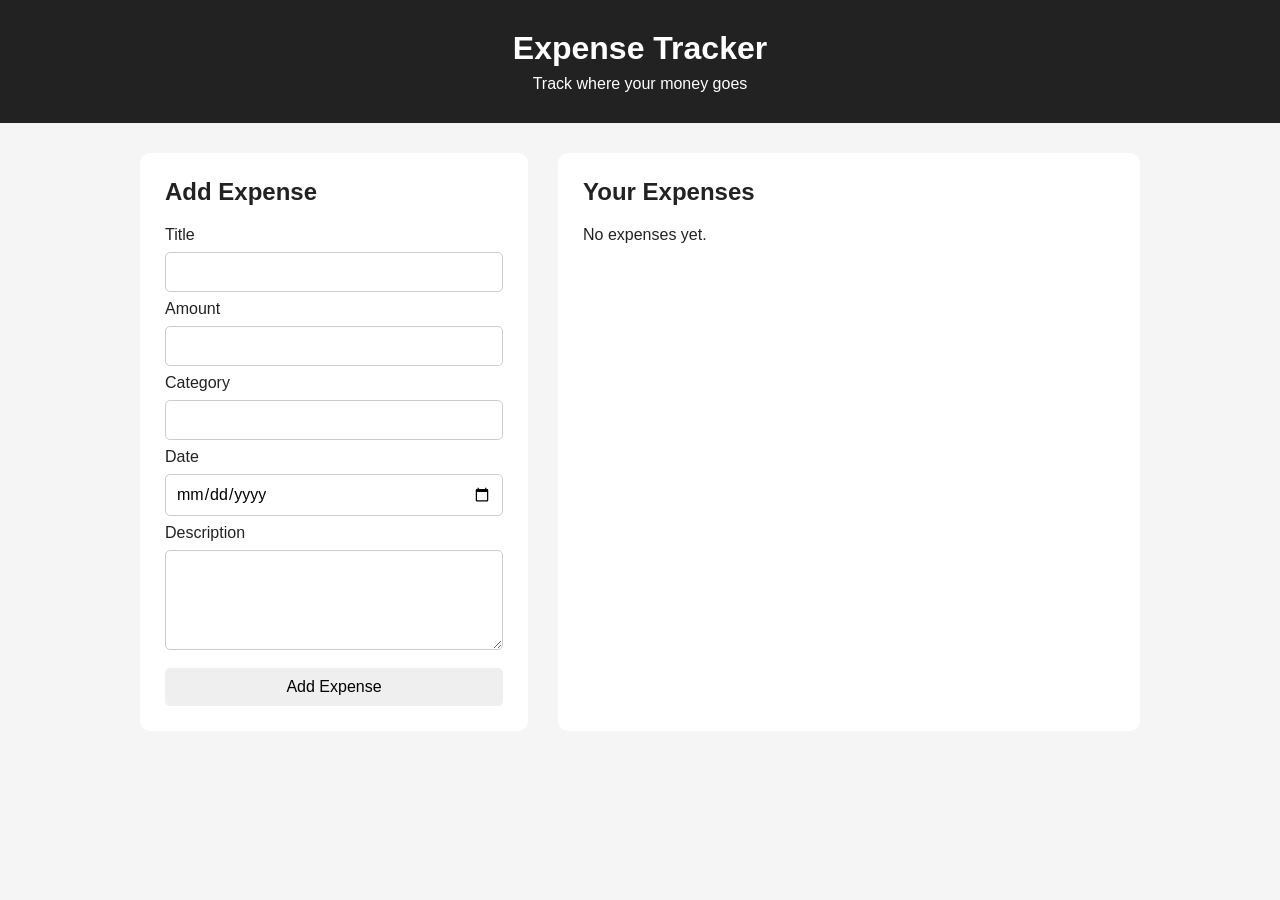
==== frontend/index.html @ ab2c2531 "Build basic CRUD with frontend" ====
<!DOCTYPE html>
<html lang="en">
<head>
    <meta charset="UTF-8">
    <meta name="viewport" content="width=device-width, initial-scale=1.0">
    <title>Expense Tracker</title>

    <link rel="stylesheet" href="style.css">
</head>

<body>

    <header>
        <h1>Expense Tracker</h1>
        <p>Track where your money goes</p>
    </header>

    <main>

        <section>
            <h2>Add Expense</h2>

            <form id="expense-form">

                <label for="title">Title</label>
                <input
                    type="text"
                    id="title"
                    name="title"
                    required
                >

                <label for="amount">Amount</label>
                <input
                    type="number"
                    id="amount"
                    name="amount"
                    step="0.01"
                    required
                >

                <label for="category">Category</label>
                <input
                    type="text"
                    id="category"
                    name="category"
                    required
                >

                <label for="date">Date</label>
                <input
                    type="date"
                    id="date"
                    name="date"
                    required
                >

                <label for="description">Description</label>
                <textarea
                    id="description"
                    name="description"
                ></textarea>

                <button type="submit">Add Expense</button>

            </form>
        </section>


        <section>
            <h2>Your Expenses</h2>

            <div id="expense-list">
                <p>No expenses yet.</p>
            </div>

        </section>

    </main>

    <script src="script.js"></script>

</body>
</html>
---- frontend/style.css ----
* {
    box-sizing: border-box;
    margin: 0;
    padding: 0;
}

body {
    font-family: Arial, sans-serif;
    background: #f5f5f5;
    color: #222;
}

header {
    text-align: center;
    padding: 30px 20px;
    background: #222;
    color: white;
}

header h1 {
    margin-bottom: 8px;
}

main {
    width: 90%;
    max-width: 1000px;
    margin: 30px auto;

    display: grid;
    grid-template-columns: 1fr 1.5fr;
    gap: 30px;
}

section {
    background: white;
    padding: 25px;
    border-radius: 10px;
}

section h2 {
    margin-bottom: 20px;
}

form {
    display: flex;
    flex-direction: column;
    gap: 8px;
}

input,
textarea,
button {
    font: inherit;
}

input,
textarea {
    padding: 10px;
    border: 1px solid #ccc;
    border-radius: 5px;
}

textarea {
    min-height: 100px;
    resize: vertical;
}

button {
    margin-top: 10px;
    padding: 10px;
    border: none;
    border-radius: 5px;
    cursor: pointer;
}

#expense-list {
    display: flex;
    flex-direction: column;
    gap: 12px;
}

@media (max-width: 700px) {
    main {
        grid-template-columns: 1fr;
    }
}
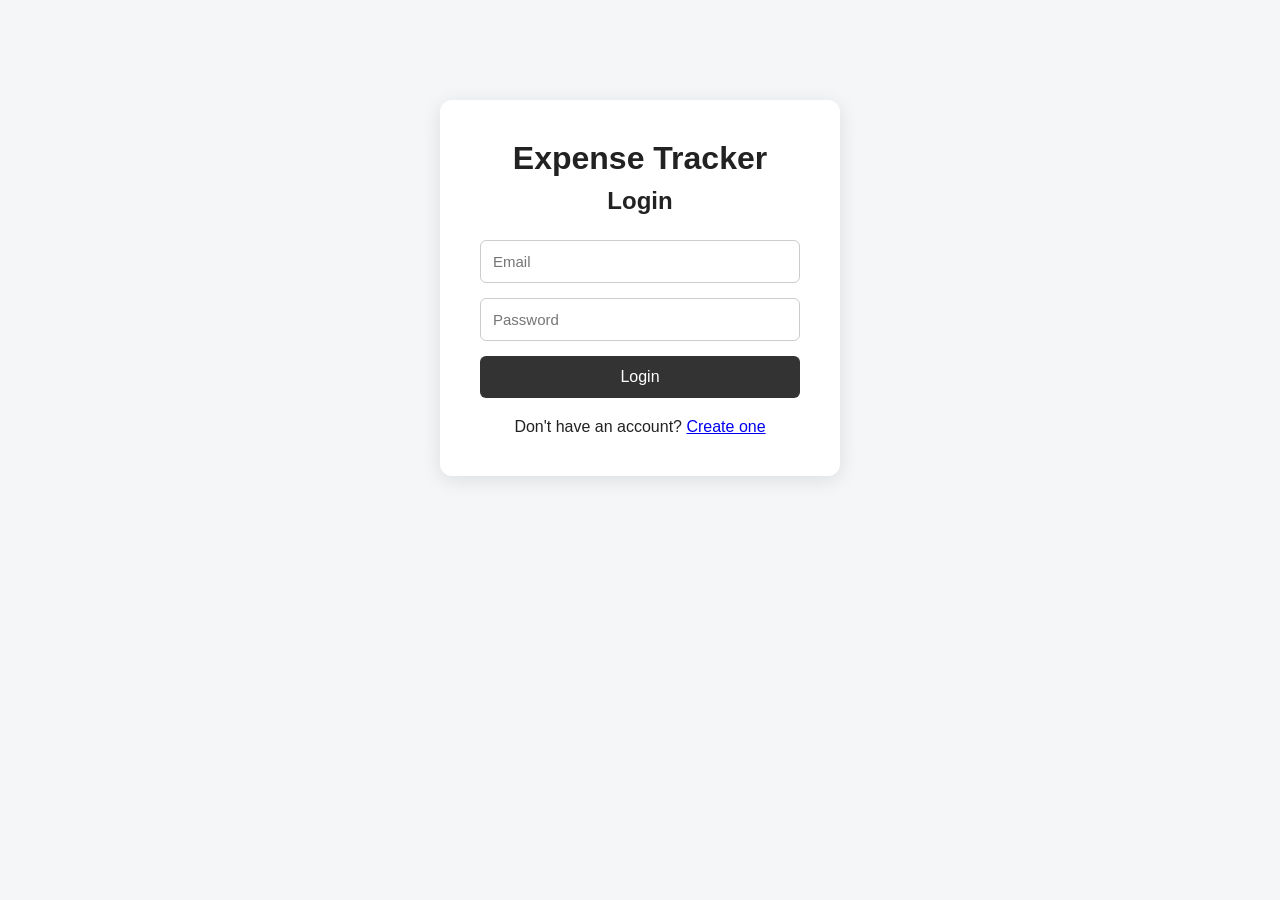
==== commit 9fcc7b22: "Add authentication and complete expense CRUD" ====
--- a/frontend/index.html
+++ b/frontend/index.html
@@ -1,8 +1,10 @@
 <!DOCTYPE html>
 <html lang="en">
+
 <head>
     <meta charset="UTF-8">
     <meta name="viewport" content="width=device-width, initial-scale=1.0">
+
     <title>Expense Tracker</title>
 
     <link rel="stylesheet" href="style.css">
@@ -10,75 +12,111 @@
 
 <body>
 
-    <header>
-        <h1>Expense Tracker</h1>
-        <p>Track where your money goes</p>
+    <!-- Header -->
+    <header class="header">
+
+        <div>
+            <h1>Expense Tracker</h1>
+            <p>Manage your expenses easily</p>
+        </div>
+
+        <button onclick="logout()">
+            Logout
+        </button>
+
     </header>
 
+
+    <!-- Add / Edit Expense -->
     <main>
 
-        <section>
+        <section class="expense-form">
+
             <h2>Add Expense</h2>
 
-            <form id="expense-form">
+            <!-- Used internally when editing -->
+            <input
+                id="editId"
+                type="hidden"
+            >
 
-                <label for="title">Title</label>
+            <div class="form-group">
+
                 <input
+                    id="title"
                     type="text"
-                    id="title"
-                    name="title"
-                    required
+                    placeholder="Expense title"
                 >
 
-                <label for="amount">Amount</label>
                 <input
+                    id="amount"
                     type="number"
-                    id="amount"
-                    name="amount"
+                    placeholder="Amount"
                     step="0.01"
-                    required
                 >
 
-                <label for="category">Category</label>
                 <input
+                    id="category"
                     type="text"
-                    id="category"
-                    name="category"
-                    required
+                    placeholder="Category"
                 >
 
-                <label for="date">Date</label>
                 <input
+                    id="date"
                     type="date"
-                    id="date"
-                    name="date"
-                    required
                 >
 
-                <label for="description">Description</label>
-                <textarea
+                <input
                     id="description"
-                    name="description"
-                ></textarea>
+                    type="text"
+                    placeholder="Description"
+                >
 
-                <button type="submit">Add Expense</button>
+            </div>
 
-            </form>
+            <button
+                id="addButton"
+                onclick="handleAddExpense()"
+            >
+                Add Expense
+            </button>
+
+            <button
+                onclick="clearExpenseForm()"
+            >
+                Clear
+            </button>
+
         </section>
 
 
-        <section>
-            <h2>Your Expenses</h2>
+        <!-- Expenses -->
+        <section class="expense-list">
 
-            <div id="expense-list">
-                <p>No expenses yet.</p>
+            <div class="section-header">
+
+                <h2>My Expenses</h2>
+
+                <button onclick="loadExpenses()">
+                    Refresh
+                </button>
+
             </div>
+
+            <div id="expenses"></div>
 
         </section>
 
     </main>
 
+
     <script src="script.js"></script>
+    <script>
+    if (!localStorage.getItem("token")) {
+        window.location.href = "login.html";
+    }
+    </script>
 
 </body>
+
 </html>
--- a/frontend/style.css
+++ b/frontend/style.css
@@ -6,81 +6,232 @@
 
 body {
     font-family: Arial, sans-serif;
-    background: #f5f5f5;
+    background: #f4f6f8;
     color: #222;
 }
 
-header {
+
+/* =========================
+   AUTH PAGES
+   ========================= */
+
+.auth-container {
+    width: 400px;
+    margin: 100px auto;
+    padding: 40px;
+    background: white;
+    border-radius: 12px;
+    box-shadow: 0 4px 20px rgba(0, 0, 0, 0.1);
     text-align: center;
-    padding: 30px 20px;
-    background: #222;
-    color: white;
-}
-
-header h1 {
-    margin-bottom: 8px;
-}
+}
+
+.auth-container h1 {
+    margin-bottom: 10px;
+}
+
+.auth-container h2 {
+    margin-bottom: 25px;
+}
+
+.auth-container input {
+    width: 100%;
+    padding: 12px;
+    margin-bottom: 15px;
+    border: 1px solid #ccc;
+    border-radius: 6px;
+    font-size: 15px;
+}
+
+.auth-container button {
+    width: 100%;
+    padding: 12px;
+    border: none;
+    border-radius: 6px;
+    background: #333;
+    color: white;
+    font-size: 16px;
+    cursor: pointer;
+}
+
+.auth-container button:hover {
+    background: #555;
+}
+
+.auth-container p {
+    margin-top: 20px;
+}
+
+
+/* =========================
+   MAIN HEADER
+   ========================= */
+
+.header {
+    background: white;
+    padding: 25px 40px;
+    display: flex;
+    justify-content: space-between;
+    align-items: center;
+    box-shadow: 0 2px 8px rgba(0, 0, 0, 0.08);
+}
+
+.header h1 {
+    margin-bottom: 5px;
+}
+
+.header p {
+    color: #666;
+}
+
+.header button {
+    padding: 10px 18px;
+    border: none;
+    border-radius: 6px;
+    background: #333;
+    color: white;
+    cursor: pointer;
+}
+
+
+/* =========================
+   MAIN CONTENT
+   ========================= */
 
 main {
     width: 90%;
     max-width: 1000px;
     margin: 30px auto;
-
+}
+
+
+/* =========================
+   EXPENSE FORM
+   ========================= */
+
+.expense-form {
+    background: white;
+    padding: 25px;
+    border-radius: 12px;
+    box-shadow: 0 3px 15px rgba(0, 0, 0, 0.08);
+    margin-bottom: 30px;
+}
+
+.expense-form h2 {
+    margin-bottom: 20px;
+}
+
+.form-group {
     display: grid;
-    grid-template-columns: 1fr 1.5fr;
-    gap: 30px;
-}
-
-section {
+    grid-template-columns: repeat(2, 1fr);
+    gap: 15px;
+    margin-bottom: 20px;
+}
+
+.form-group input {
+    padding: 12px;
+    border: 1px solid #ccc;
+    border-radius: 6px;
+    font-size: 15px;
+}
+
+.expense-form button {
+    padding: 10px 18px;
+    margin-right: 8px;
+    border: none;
+    border-radius: 6px;
+    background: #333;
+    color: white;
+    cursor: pointer;
+}
+
+.expense-form button:hover {
+    background: #555;
+}
+
+
+/* =========================
+   EXPENSE LIST
+   ========================= */
+
+.expense-list {
     background: white;
     padding: 25px;
+    border-radius: 12px;
+    box-shadow: 0 3px 15px rgba(0, 0, 0, 0.08);
+}
+
+.section-header {
+    display: flex;
+    justify-content: space-between;
+    align-items: center;
+    margin-bottom: 20px;
+}
+
+.section-header button {
+    padding: 10px 16px;
+    border: none;
+    border-radius: 6px;
+    background: #333;
+    color: white;
+    cursor: pointer;
+}
+
+
+/* =========================
+   EXPENSE CARD
+   ========================= */
+
+.expense-card {
+    border: 1px solid #ddd;
     border-radius: 10px;
-}
-
-section h2 {
-    margin-bottom: 20px;
-}
-
-form {
-    display: flex;
-    flex-direction: column;
-    gap: 8px;
-}
-
-input,
-textarea,
-button {
-    font: inherit;
-}
-
-input,
-textarea {
-    padding: 10px;
-    border: 1px solid #ccc;
+    padding: 20px;
+    margin-bottom: 15px;
+}
+
+.expense-card h3 {
+    margin-bottom: 10px;
+}
+
+.expense-card p {
+    margin-bottom: 6px;
+}
+
+.expense-card button {
+    padding: 8px 14px;
+    margin-top: 12px;
+    margin-right: 8px;
+    border: none;
     border-radius: 5px;
-}
-
-textarea {
-    min-height: 100px;
-    resize: vertical;
-}
-
-button {
-    margin-top: 10px;
-    padding: 10px;
-    border: none;
-    border-radius: 5px;
-    cursor: pointer;
-}
-
-#expense-list {
-    display: flex;
-    flex-direction: column;
-    gap: 12px;
-}
-
-@media (max-width: 700px) {
+    background: #333;
+    color: white;
+    cursor: pointer;
+}
+
+.expense-card button:hover {
+    background: #555;
+}
+
+
+/* =========================
+   MOBILE
+   ========================= */
+
+@media (max-width: 600px) {
+
+    .auth-container {
+        width: 90%;
+        margin: 50px auto;
+    }
+
+    .form-group {
+        grid-template-columns: 1fr;
+    }
+
+    .header {
+        padding: 20px;
+    }
+
     main {
-        grid-template-columns: 1fr;
+        width: 95%;
     }
 }
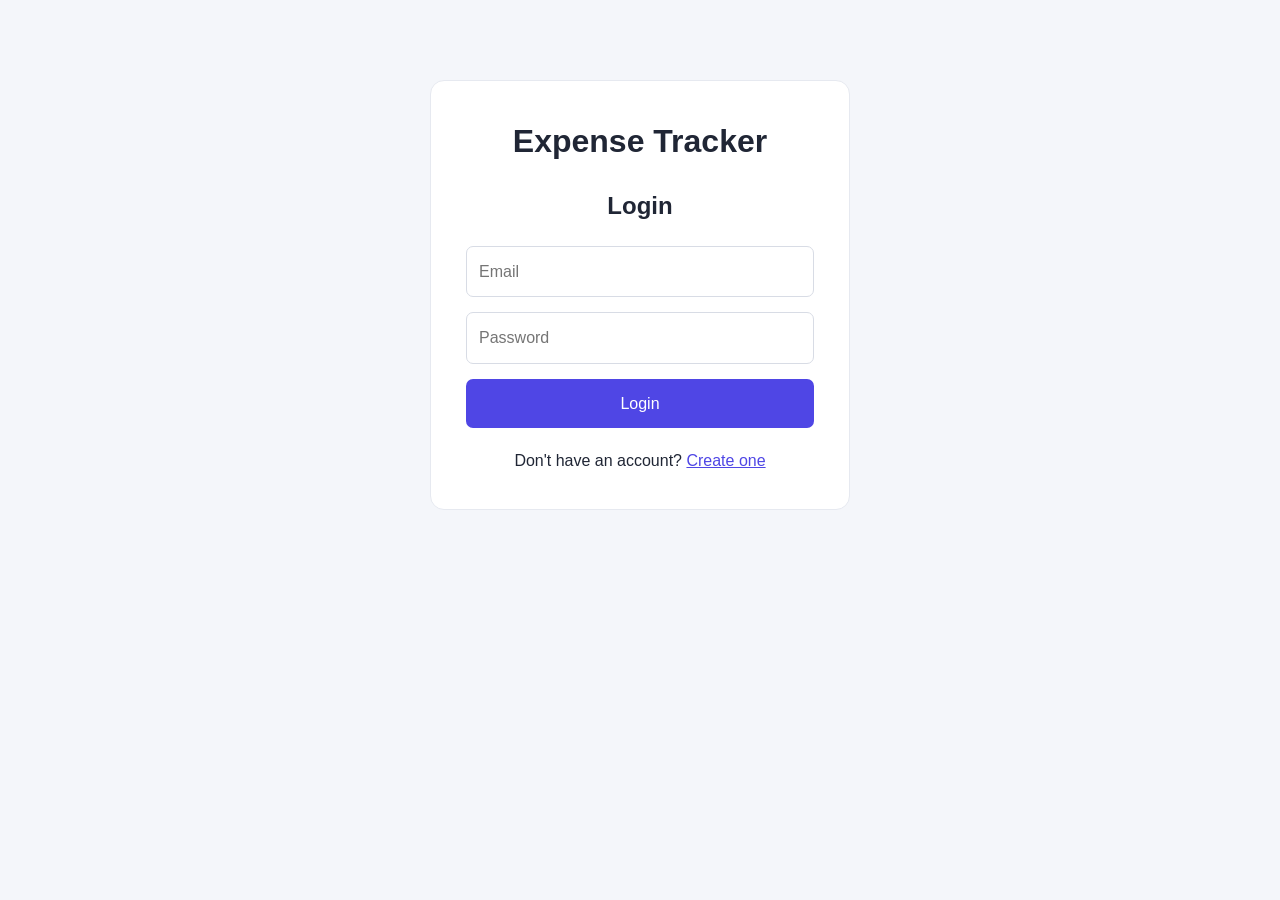
==== commit 3203b1f8: "Add spending summaries and expense filters" ====
--- a/frontend/index.html
+++ b/frontend/index.html
@@ -4,9 +4,7 @@
 <head>
     <meta charset="UTF-8">
     <meta name="viewport" content="width=device-width, initial-scale=1.0">
-
     <title>Expense Tracker</title>
-
     <link rel="stylesheet" href="style.css">
 </head>
 
@@ -14,109 +12,205 @@
 
     <!-- Header -->
     <header class="header">
-
         <div>
             <h1>Expense Tracker</h1>
-            <p>Manage your expenses easily</p>
+            <p>Manage your money, one expense at a time.</p>
         </div>
 
-        <button onclick="logout()">
+        <button class="logout-button" onclick="logout()">
             Logout
         </button>
-
     </header>
 
-
-    <!-- Add / Edit Expense -->
     <main>
 
-        <section class="expense-form">
-
-            <h2>Add Expense</h2>
-
-            <!-- Used internally when editing -->
-            <input
-                id="editId"
-                type="hidden"
-            >
-
-            <div class="form-group">
-
-                <input
-                    id="title"
-                    type="text"
-                    placeholder="Expense title"
+        <!-- Spending Summary -->
+        <section class="summary-container">
+
+            <div class="summary-card">
+                <p class="summary-label">Total Spending</p>
+                <h2 id="totalSpending">₹0.00</h2>
+                <p class="summary-description">Across all your expenses</p>
+            </div>
+
+            <div class="summary-card">
+                <p class="summary-label">This Month</p>
+                <h2 id="monthlySpending">₹0.00</h2>
+                <p class="summary-description">Spending in the current month</p>
+            </div>
+
+        </section>
+
+
+        <!-- Add / Edit Expense -->
+        <section class="panel expense-form">
+
+            <div class="panel-heading">
+                <div>
+                    <h2 id="formHeading">Add Expense</h2>
+                    <p>Record a new transaction.</p>
+                </div>
+            </div>
+
+            <input id="editId" type="hidden">
+
+            <form id="expenseForm">
+
+                <div class="form-group">
+
+                    <div class="input-group">
+                        <label for="title">Expense title *</label>
+                        <input
+                            id="title"
+                            type="text"
+                            placeholder="e.g. Lunch"
+                            maxlength="100"
+                            required
+                        >
+                    </div>
+
+                    <div class="input-group">
+                        <label for="amount">Amount (₹) *</label>
+                        <input
+                            id="amount"
+                            type="number"
+                            placeholder="e.g. 250"
+                            min="0.01"
+                            step="0.01"
+                            required
+                        >
+                    </div>
+
+                    <div class="input-group">
+                        <label for="category">Category *</label>
+                        <input
+                            id="category"
+                            type="text"
+                            placeholder="e.g. Food"
+                            maxlength="50"
+                            required
+                        >
+                    </div>
+
+                    <div class="input-group">
+                        <label for="date">Date *</label>
+                        <input
+                            id="date"
+                            type="date"
+                            required
+                        >
+                    </div>
+
+                    <div class="input-group full-width">
+                        <label for="description">Description</label>
+                        <input
+                            id="description"
+                            type="text"
+                            placeholder="Optional details"
+                            maxlength="500"
+                        >
+                    </div>
+
+                </div>
+
+                <div class="form-actions">
+                    <button id="addButton" type="submit" class="primary-button">
+                        Add Expense
+                    </button>
+
+                    <button
+                        id="clearButton"
+                        type="button"
+                        class="secondary-button"
+                    >
+                        Clear
+                    </button>
+                </div>
+
+            </form>
+
+        </section>
+
+
+        <!-- Expense List -->
+        <section class="panel expense-list">
+
+            <div class="panel-heading list-heading">
+                <div>
+                    <h2>My Expenses</h2>
+                    <p id="expenseCount">Loading expenses...</p>
+                </div>
+
+                <button
+                    type="button"
+                    id="refreshButton"
+                    class="secondary-button"
                 >
-
-                <input
-                    id="amount"
-                    type="number"
-                    placeholder="Amount"
-                    step="0.01"
-                >
-
-                <input
-                    id="category"
-                    type="text"
-                    placeholder="Category"
-                >
-
-                <input
-                    id="date"
-                    type="date"
-                >
-
-                <input
-                    id="description"
-                    type="text"
-                    placeholder="Description"
-                >
-
-            </div>
-
-            <button
-                id="addButton"
-                onclick="handleAddExpense()"
-            >
-                Add Expense
-            </button>
-
-            <button
-                onclick="clearExpenseForm()"
-            >
-                Clear
-            </button>
-
-        </section>
-
-
-        <!-- Expenses -->
-        <section class="expense-list">
-
-            <div class="section-header">
-
-                <h2>My Expenses</h2>
-
-                <button onclick="loadExpenses()">
                     Refresh
                 </button>
-
-            </div>
-
-            <div id="expenses"></div>
+            </div>
+
+
+            <!-- Filters -->
+            <div class="filters">
+
+                <div class="input-group">
+                    <label for="categoryFilter">Category</label>
+
+                    <select id="categoryFilter">
+                        <option value="">All Categories</option>
+                    </select>
+                </div>
+
+                <div class="input-group">
+                    <label for="startDate">From date</label>
+                    <input type="date" id="startDate">
+                </div>
+
+                <div class="input-group">
+                    <label for="endDate">To date</label>
+                    <input type="date" id="endDate">
+                </div>
+
+                <div class="filter-actions">
+                    <button
+                        type="button"
+                        id="applyFiltersButton"
+                        class="primary-button"
+                    >
+                        Apply Filters
+                    </button>
+
+                    <button
+                        type="button"
+                        id="resetFiltersButton"
+                        class="secondary-button"
+                    >
+                        Reset
+                    </button>
+                </div>
+
+            </div>
+
+
+            <!-- Expenses rendered by JavaScript -->
+            <div id="expenses" aria-live="polite">
+                <p>Loading expenses...</p>
+            </div>
 
         </section>
 
     </main>
 
 
+    <!-- Redirect if no token exists -->
+    <script>
+        if (!localStorage.getItem("token")) {
+            window.location.replace("login.html");
+        }
+    </script>
+
     <script src="script.js"></script>
-    <script>
-    if (!localStorage.getItem("token")) {
-        window.location.href = "login.html";
-    }
-    </script>
 
 </body>
-
 </html>
--- a/frontend/style.css
+++ b/frontend/style.css
@@ -1,3 +1,7 @@
+/* =========================
+   GLOBAL
+   ========================= */
+
 * {
     box-sizing: border-box;
     margin: 0;
@@ -5,9 +9,28 @@
 }
 
 body {
-    font-family: Arial, sans-serif;
-    background: #f4f6f8;
-    color: #222;
+    font-family: -apple-system, BlinkMacSystemFont, "Segoe UI", Arial, sans-serif;
+    background: #f4f6fa;
+    color: #202635;
+    line-height: 1.6;
+}
+
+button,
+input,
+select {
+    font: inherit;
+}
+
+button {
+    cursor: pointer;
+    transition: background 0.2s ease;
+}
+
+button:focus-visible,
+input:focus-visible,
+select:focus-visible {
+    outline: 2px solid #818cf8;
+    outline-offset: 2px;
 }
 
 
@@ -16,222 +39,445 @@
    ========================= */
 
 .auth-container {
-    width: 400px;
-    margin: 100px auto;
-    padding: 40px;
-    background: white;
-    border-radius: 12px;
-    box-shadow: 0 4px 20px rgba(0, 0, 0, 0.1);
+    width: 90%;
+    max-width: 420px;
+    margin: 80px auto;
+    padding: 35px;
+    background: #fff;
+    border: 1px solid #e6e9f0;
+    border-radius: 14px;
     text-align: center;
 }
 
 .auth-container h1 {
-    margin-bottom: 10px;
+    margin-bottom: 8px;
 }
 
 .auth-container h2 {
-    margin-bottom: 25px;
+    margin: 20px 0;
 }
 
 .auth-container input {
     width: 100%;
     padding: 12px;
     margin-bottom: 15px;
-    border: 1px solid #ccc;
-    border-radius: 6px;
-    font-size: 15px;
+    border: 1px solid #d8dce5;
+    border-radius: 7px;
 }
 
 .auth-container button {
     width: 100%;
     padding: 12px;
     border: none;
-    border-radius: 6px;
-    background: #333;
+    border-radius: 7px;
+    background: #4f46e5;
     color: white;
-    font-size: 16px;
-    cursor: pointer;
 }
 
 .auth-container button:hover {
-    background: #555;
+    background: #4338ca;
 }
 
 .auth-container p {
     margin-top: 20px;
 }
 
-
-/* =========================
-   MAIN HEADER
+a {
+    color: #4f46e5;
+}
+
+
+/* =========================
+   HEADER
    ========================= */
 
 .header {
-    background: white;
-    padding: 25px 40px;
     display: flex;
     justify-content: space-between;
     align-items: center;
-    box-shadow: 0 2px 8px rgba(0, 0, 0, 0.08);
+    gap: 20px;
+    padding: 24px 5%;
+    background: #fff;
+    border-bottom: 1px solid #e8eaf0;
 }
 
 .header h1 {
-    margin-bottom: 5px;
+    font-size: 28px;
+    line-height: 1.3;
 }
 
 .header p {
-    color: #666;
-}
-
-.header button {
+    color: #737b8c;
+    margin-top: 5px;
+}
+
+.logout-button {
     padding: 10px 18px;
     border: none;
-    border-radius: 6px;
-    background: #333;
-    color: white;
-    cursor: pointer;
-}
-
-
-/* =========================
-   MAIN CONTENT
+    border-radius: 7px;
+    background: #252b36;
+    color: #fff;
+}
+
+.logout-button:hover {
+    background: #414957;
+}
+
+
+/* =========================
+   MAIN LAYOUT
    ========================= */
 
 main {
     width: 90%;
-    max-width: 1000px;
-    margin: 30px auto;
-}
-
-
-/* =========================
-   EXPENSE FORM
-   ========================= */
-
-.expense-form {
-    background: white;
+    max-width: 1100px;
+    margin: 32px auto;
+}
+
+.panel {
+    padding: 28px;
+    margin-bottom: 28px;
+    background: #fff;
+    border: 1px solid #e7eaf1;
+    border-radius: 12px;
+}
+
+.panel-heading {
+    display: flex;
+    justify-content: space-between;
+    align-items: center;
+    gap: 18px;
+    margin-bottom: 22px;
+}
+
+.panel-heading h2 {
+    font-size: 21px;
+}
+
+.panel-heading p {
+    margin-top: 4px;
+    color: #737b8c;
+    font-size: 14px;
+}
+
+
+/* =========================
+   SPENDING SUMMARY
+   ========================= */
+
+.summary-container {
+    display: grid;
+    grid-template-columns: repeat(2, minmax(0, 1fr));
+    gap: 22px;
+    margin-bottom: 28px;
+}
+
+.summary-card {
     padding: 25px;
+    background: #fff;
+    border: 1px solid #e7eaf1;
     border-radius: 12px;
-    box-shadow: 0 3px 15px rgba(0, 0, 0, 0.08);
-    margin-bottom: 30px;
-}
-
-.expense-form h2 {
-    margin-bottom: 20px;
-}
+}
+
+.summary-label {
+    color: #737b8c;
+    font-size: 14px;
+    font-weight: 600;
+}
+
+.summary-card h2 {
+    margin: 10px 0;
+    font-size: 30px;
+    overflow-wrap: anywhere;
+}
+
+.summary-description {
+    color: #8a91a0;
+    font-size: 13px;
+}
+
+
+/* =========================
+   FORM
+   ========================= */
 
 .form-group {
     display: grid;
-    grid-template-columns: repeat(2, 1fr);
+    grid-template-columns: repeat(2, minmax(0, 1fr));
+    gap: 18px;
+    margin-bottom: 22px;
+}
+
+.input-group {
+    display: flex;
+    flex-direction: column;
+    gap: 7px;
+    min-width: 0;
+}
+
+.input-group label {
+    font-size: 14px;
+    font-weight: 600;
+    color: #525b6b;
+}
+
+.input-group input,
+.input-group select {
+    width: 100%;
+    min-width: 0;
+    padding: 11px 12px;
+    border: 1px solid #d8dce5;
+    border-radius: 7px;
+    background: #fff;
+    color: #202635;
+}
+
+.input-group input:focus,
+.input-group select:focus {
+    border-color: #6366f1;
+    outline: 2px solid #e0e7ff;
+}
+
+.full-width {
+    grid-column: 1 / -1;
+}
+
+.form-actions {
+    display: flex;
+    flex-wrap: wrap;
+    gap: 10px;
+}
+
+
+/* =========================
+   BUTTONS
+   ========================= */
+
+.primary-button,
+.secondary-button {
+    padding: 10px 16px;
+    border: none;
+    border-radius: 7px;
+}
+
+.primary-button {
+    background: #4f46e5;
+    color: #fff;
+}
+
+.primary-button:hover {
+    background: #4338ca;
+}
+
+.secondary-button {
+    background: #eceef4;
+    color: #303746;
+}
+
+.secondary-button:hover {
+    background: #dfe3ec;
+}
+
+
+/* =========================
+   EXPENSE LIST
+   ========================= */
+
+.list-heading {
+    margin-bottom: 22px;
+}
+
+.list-heading > div {
+    min-width: 0;
+}
+
+
+/* =========================
+   FILTERS
+   ========================= */
+
+.filters {
+    display: grid;
+    grid-template-columns: repeat(3, minmax(0, 1fr));
     gap: 15px;
-    margin-bottom: 20px;
-}
-
-.form-group input {
-    padding: 12px;
-    border: 1px solid #ccc;
-    border-radius: 6px;
-    font-size: 15px;
-}
-
-.expense-form button {
-    padding: 10px 18px;
-    margin-right: 8px;
+    align-items: end;
+    padding: 20px;
+    margin-bottom: 24px;
+    background: #f8f9fc;
+    border: 1px solid #e8eaf0;
+    border-radius: 10px;
+}
+
+.filter-actions {
+    display: flex;
+    flex-wrap: wrap;
+    gap: 8px;
+    grid-column: 1 / -1;
+}
+
+
+/* =========================
+   EXPENSE CARDS
+   ========================= */
+
+.expense-card {
+    padding: 22px;
+    margin-bottom: 15px;
+    border: 1px solid #e4e7ee;
+    border-radius: 10px;
+    background: #fff;
+    overflow-wrap: anywhere;
+}
+
+.expense-card:last-child {
+    margin-bottom: 0;
+}
+
+.expense-card-top {
+    display: flex;
+    justify-content: space-between;
+    align-items: flex-start;
+    flex-wrap: wrap;
+    gap: 12px;
+    margin-bottom: 12px;
+}
+
+.expense-card h3 {
+    font-size: 18px;
+}
+
+.expense-amount {
+    font-size: 19px;
+    font-weight: 700;
+    color: #202635;
+}
+
+.category-tag {
+    display: inline-block;
+    padding: 4px 10px;
+    margin-bottom: 12px;
+    border-radius: 20px;
+    background: #eef2ff;
+    color: #4338ca;
+    font-size: 12px;
+    font-weight: 600;
+}
+
+.expense-date,
+.expense-description {
+    margin-bottom: 7px;
+    color: #697386;
+    font-size: 14px;
+}
+
+.expense-actions {
+    display: flex;
+    flex-wrap: wrap;
+    gap: 8px;
+    margin-top: 15px;
+}
+
+.edit-button,
+.delete-button {
+    padding: 8px 15px;
     border: none;
     border-radius: 6px;
-    background: #333;
-    color: white;
-    cursor: pointer;
-}
-
-.expense-form button:hover {
-    background: #555;
-}
-
-
-/* =========================
-   EXPENSE LIST
-   ========================= */
-
-.expense-list {
-    background: white;
-    padding: 25px;
-    border-radius: 12px;
-    box-shadow: 0 3px 15px rgba(0, 0, 0, 0.08);
-}
-
-.section-header {
-    display: flex;
-    justify-content: space-between;
-    align-items: center;
-    margin-bottom: 20px;
-}
-
-.section-header button {
-    padding: 10px 16px;
-    border: none;
-    border-radius: 6px;
-    background: #333;
-    color: white;
-    cursor: pointer;
-}
-
-
-/* =========================
-   EXPENSE CARD
-   ========================= */
-
-.expense-card {
-    border: 1px solid #ddd;
-    border-radius: 10px;
-    padding: 20px;
-    margin-bottom: 15px;
-}
-
-.expense-card h3 {
-    margin-bottom: 10px;
-}
-
-.expense-card p {
-    margin-bottom: 6px;
-}
-
-.expense-card button {
-    padding: 8px 14px;
-    margin-top: 12px;
-    margin-right: 8px;
-    border: none;
-    border-radius: 5px;
-    background: #333;
-    color: white;
-    cursor: pointer;
-}
-
-.expense-card button:hover {
-    background: #555;
-}
-
-
-/* =========================
-   MOBILE
-   ========================= */
-
-@media (max-width: 600px) {
-
-    .auth-container {
-        width: 90%;
-        margin: 50px auto;
+}
+
+.edit-button {
+    background: #e8eaff;
+    color: #3730a3;
+}
+
+.edit-button:hover {
+    background: #d7dafe;
+}
+
+.delete-button {
+    background: #fee2e2;
+    color: #b91c1c;
+}
+
+.delete-button:hover {
+    background: #fecaca;
+}
+
+.empty-state {
+    padding: 25px 10px;
+    color: #737b8c;
+    text-align: center;
+}
+
+
+/* =========================
+   RESPONSIVE
+   ========================= */
+
+@media (max-width: 700px) {
+    .header {
+        padding: 20px;
+    }
+
+    .header h1 {
+        font-size: 23px;
+    }
+
+    main {
+        width: 94%;
+        margin: 22px auto;
+    }
+
+    .summary-container {
+        gap: 14px;
+    }
+
+    .summary-card {
+        padding: 18px;
+    }
+
+    .summary-card h2 {
+        font-size: 24px;
+    }
+
+    .panel {
+        padding: 20px;
+    }
+
+    .filters {
+        grid-template-columns: 1fr;
+    }
+
+    .filter-actions {
+        grid-column: auto;
+    }
+}
+
+@media (max-width: 480px) {
+    .summary-container {
+        grid-template-columns: 1fr;
     }
 
     .form-group {
         grid-template-columns: 1fr;
     }
 
+    .full-width {
+        grid-column: auto;
+    }
+
     .header {
-        padding: 20px;
-    }
-
-    main {
-        width: 95%;
+        align-items: flex-start;
+    }
+
+    .logout-button {
+        padding: 9px 12px;
+    }
+
+    .panel-heading h2 {
+        font-size: 19px;
+    }
+
+    .expense-card-top {
+        flex-direction: column;
     }
 }
